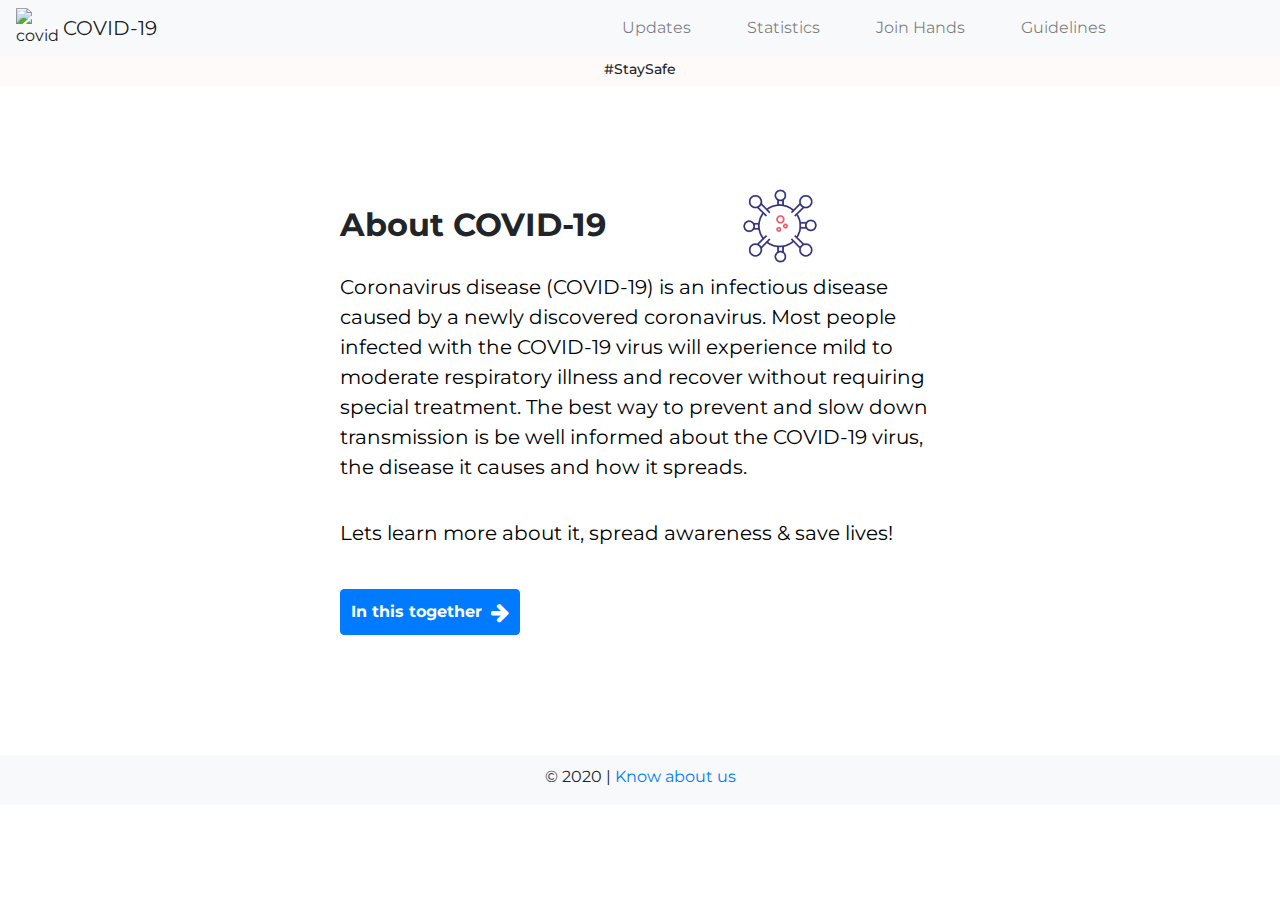
==== index.html @ dc42c117 "Update canonical url" ====
<!DOCTYPE html>
<html lang="en">

<head>
	<meta charset="UTF-8">
	<meta name="viewport" content="width=device-width, initial-scale=1.0">
	<meta http-equiv="X-UA-Compatible" content="ie=edge">
	<meta name="keywords" content=", coronavirus, pandemic, COVID'19, statistics, COVID news, covid desk india, 
		coronavirus latest news, Coronovirus news, coronavirus fears, Coronavirus outbreak, Coronavirus symptoms, 
		news, latest news">
	<meta name="description" content="The COVID-19 Guide and Helper website is a one-stop destination for all the recent updates,
	statistics related to the number of cases in India and Indian states and guidelines given by the WHO 
	to keep the people informed and safe. The website also has a help station which allows you to post 
	help requests on it. The users can view the request of their city and can come to rescue other people 
	who need resources or any kind of help. This way, we all can help to control the spread of the virus 
	by making informed decisions.">
	<meta name="author" content="Nikhil Singh, Shreya Maheshwari">
	<!-- For Facebook -->
	<meta property="og:type" content="Covid desk India">
	<meta property="og:title" content="Covid desk India">
	<meta property="og:description" content="The COVID-19 Guide and Helper website is a one-stop destination for all the recent updates,
	 statistics related to the number of cases in India and Indian states and guidelines given by the WHO 
	 to keep the people informed and safe. The website also has a help station which allows you to post 
	 help requests on it. The users can view the request of their city and can come to rescue other people 
	 who need resources or any kind of help. This way, we all can help to control the spread of the virus 
	 by making informed decisions.">
	<!-- <meta property="og:image" content="images/fb-og- image" /> Facebook poster to be added-->
	<meta property="og:url" content="https://www.coviddesk.in/">
	<meta property="og:site_name" content="covid desk">
	<!-- For Twitter -->
	<meta name="twitter:card" content="covid desk India">
	<meta name="twitter:title" content="Covid desk India">
	<meta name="twitter:description" content="The COVID-19 Guide and Helper website is a one-stop destination for all the recent updates,
	statistics related to the number of cases in India and Indian states and guidelines given by the WHO 
	to keep the people informed and safe. The website also has a help station which allows you to post 
	help requests on it. The users can view the request of their city and can come to rescue other people 
	who need resources or any kind of help. This way, we all can help to control the spread of the virus 
	by making informed decisions.">
	<meta name="twitter:creator" content="@nikhils_4">
	<meta name="twitter:creator" content="@ShreyaM51620135">
	<meta name="twitter:image" content="https://www.coviddesk.in/assets/covid-logo.png">
	<link rel="canonical" href="https://coviddesk.in/">
	<link rel="stylesheet" href="https://stackpath.bootstrapcdn.com/bootstrap/4.4.1/css/bootstrap.min.css"
		integrity="sha384-Vkoo8x4CGsO3+Hhxv8T/Q5PaXtkKtu6ug5TOeNV6gBiFeWPGFN9MuhOf23Q9Ifjh" crossorigin="anonymous">
	<!-- Global site tag (gtag.js) - Google Analytics -->
	<script async src="https://www.googletagmanager.com/gtag/js?id=UA-164943211-1"></script>
	<script>
		window.dataLayer = window.dataLayer || [];
		function gtag() { dataLayer.push(arguments); }
		gtag('js', new Date());

		gtag('config', 'UA-164943211-1');
	</script>
	<!-- Favicon -->
	<link rel="apple-touch-icon" sizes="180x180" href="./assets/favicon_io/apple-touch-icon.png">
	<link rel="icon" type="image/png" sizes="32x32" href="./assets/favicon_io/favicon-32x32.png">
	<link rel="icon" type="image/png" sizes="16x16" href="./assets/favicon_io/favicon-16x16.png">
	<link rel="manifest" href="./assets/favicon_io/site.webmanifest">
	<!-- Google site verification -->
	<meta name="google-site-verification" content="6rYSlJLD1rddeYJFqwfzLU1IfY3eOsx5KHUBSLfNZUs" />
	
	<!-- Font Awesome -->
	<link rel="stylesheet" href="https://stackpath.bootstrapcdn.com/font-awesome/4.7.0/css/font-awesome.min.css"
		integrity="sha384-wvfXpqpZZVQGK6TAh5PVlGOfQNHSoD2xbE+QkPxCAFlNEevoEH3Sl0sibVcOQVnN" crossorigin="anonymous">

	<link rel="stylesheet" href="https://stackpath.bootstrapcdn.com/bootstrap/4.4.1/css/bootstrap.min.css"
		integrity="sha384-Vkoo8x4CGsO3+Hhxv8T/Q5PaXtkKtu6ug5TOeNV6gBiFeWPGFN9MuhOf23Q9Ifjh" crossorigin="anonymous">
	<!--Google fonts  -->
	<link href="https://fonts.googleapis.com/css?family=Montserrat&display=swap" rel="stylesheet">
	<link rel="stylesheet" href="./css/index.css">
	<title>COVID DESK | HOME</title>

</head>

<body class="home-bg">

	<div class="container-fluid">
		<div class="row">
			<div class="col-12" id="preloader">
			</div>
		</div>
	</div>
	<nav class="navbar navbar-expand-lg sticky-top navbar-light bg-light">
		<img src="assets/covid-logo.PNG" alt="covid-logo" style="width: 42px; height:40px;">
		<a class="navbar-brand" href="index.html" style="padding-left:5px;">COVID-19</a>
		<button class="navbar-toggler" type="button" data-toggle="collapse" data-target="#navbarSupportedContent"
			aria-controls="navbarSupportedContent" aria-expanded="false" aria-label="Toggle navigation">
			<span class="navbar-toggler-icon"></span>
		</button>

		<div class="collapse navbar-collapse" id="navbarSupportedContent">
			<ul class="navbar-nav ml-auto">
				<li class="nav-item" style="padding-left : 20px; padding-right : 20px">
					<a class="nav-link" href="./updates.html">Updates</a>
				</li>
				<li class="nav-item" style="padding-left : 20px; padding-right : 20px">
					<a class="nav-link" href="./statistics.html">Statistics</a>
				</li>
				<li class="nav-item" style="padding-left : 20px; padding-right : 20px;">
					<a class="nav-link" href="help.html">Join Hands</h6>
						</span></a>
				</li>
				<li class="nav-item" style="padding-left : 20px; padding-right : 150px;">
					<a class="nav-link" href="tips.html">Guidelines</a>
				</li>
			</ul>

		</div>
	</nav>
	<div class="col-12" style="background-color: #FFFAFA; height:30px; text-align: center;">
		<h6 style="font-size:14px; padding:5px 0px;" id="hashtag"></h6>
	</div>
	<div class="container-fluid" id="cover">
		<div class="row">
			<div class="col-lg-3 col-12"></div>
			<div class="col-lg-6 col-12" style="padding : 20px">
				<img id="covid" src="./assets/covid.png"
					style="position: absolute; height : 80px; transform: translate(400px, -20px);">
				<h2><strong>About COVID-19</strong></h2>
				<!-- About COVID -->
				<p>
					Coronavirus disease (COVID-19) is an infectious disease caused by a newly discovered
					coronavirus. Most
					people infected with the COVID-19 virus will experience mild to moderate respiratory illness and
					recover
					without requiring special treatment. The best way to prevent and slow down transmission is be well
					informed
					about
					the
					COVID-19 virus, the disease it causes and how it spreads.
				</p>
				<p>
					Lets learn more about it, spread awareness & save lives!
				</p>
				<a href="updates.html">
					<button class="btn btn-primary" style="padding:10px; margin-top : 25px"><strong
							style="padding-right:5px;">In this together</strong>
						<span><i class="fa fa-arrow-right fa-lg" aria-hidden="true"></i></span></button>
				</a>
			</div>
			<div class="col-lg-3 col-12"></div>
		</div>
	</div>


	<!-- Footer -->
	<footer>
		<div style="padding:10px 0px; margin-top : 100px">
			&copy; 2020 | <a href="about.html" style="text-decoration: none;">Know about us</a>
		</div>
	</footer>


	<script src="https://code.jquery.com/jquery-3.4.1.slim.min.js"
		integrity="sha384-J6qa4849blE2+poT4WnyKhv5vZF5SrPo0iEjwBvKU7imGFAV0wwj1yYfoRSJoZ+n"
		crossorigin="anonymous"></script>
	<script src="https://cdn.jsdelivr.net/npm/popper.js@1.16.0/dist/umd/popper.min.js"
		integrity="sha384-Q6E9RHvbIyZFJoft+2mJbHaEWldlvI9IOYy5n3zV9zzTtmI3UksdQRVvoxMfooAo"
		crossorigin="anonymous"></script>
	<script src="https://stackpath.bootstrapcdn.com/bootstrap/4.4.1/js/bootstrap.min.js"
		integrity="sha384-wfSDF2E50Y2D1uUdj0O3uMBJnjuUD4Ih7YwaYd1iqfktj0Uod8GCExl3Og8ifwB6"
		crossorigin="anonymous"></script>

	<script src="./js/index.js"></script>
	<script type="text/javascript" src="//s7.addthis.com/js/300/addthis_widget.js#pubid=ra-5eaa39ffd8f51fb5"></script>

</body>

</html>
---- css/index.css ----
body {
	font-family: 'Montserrat', sans-serif;
}
#preloader {
	position: fixed;
	height : 100vh;
	z-index : 100;
	text-align: center;
	background: white url('../assets/preloader-md.gif') center center no-repeat;
}
p {
    padding-top:20px;
    font-size: 20px;
    color:black;
    text-justify: inter-word;
}

html {
    scroll-behavior: smooth;
}

button{
    background-color: white;
    border:1px solid black;
    border-radius: 4px;
}

.navbar-light .navbar-toggler {
	border : none;
	outline : none
}

@media only screen and (max-width: 900px) {
	#covid {
		display: none;
	}
	#cover{
		margin-top: 50px;
	}
}
@media only screen and (min-width: 900px) {
	#covid{
		display: block;
	}
	#cover{
		margin-top: 100px;
	}
}

footer {
	width: 100%;
	background-color:#f8f9fa;
	text-align: center;
	height:50px;
}
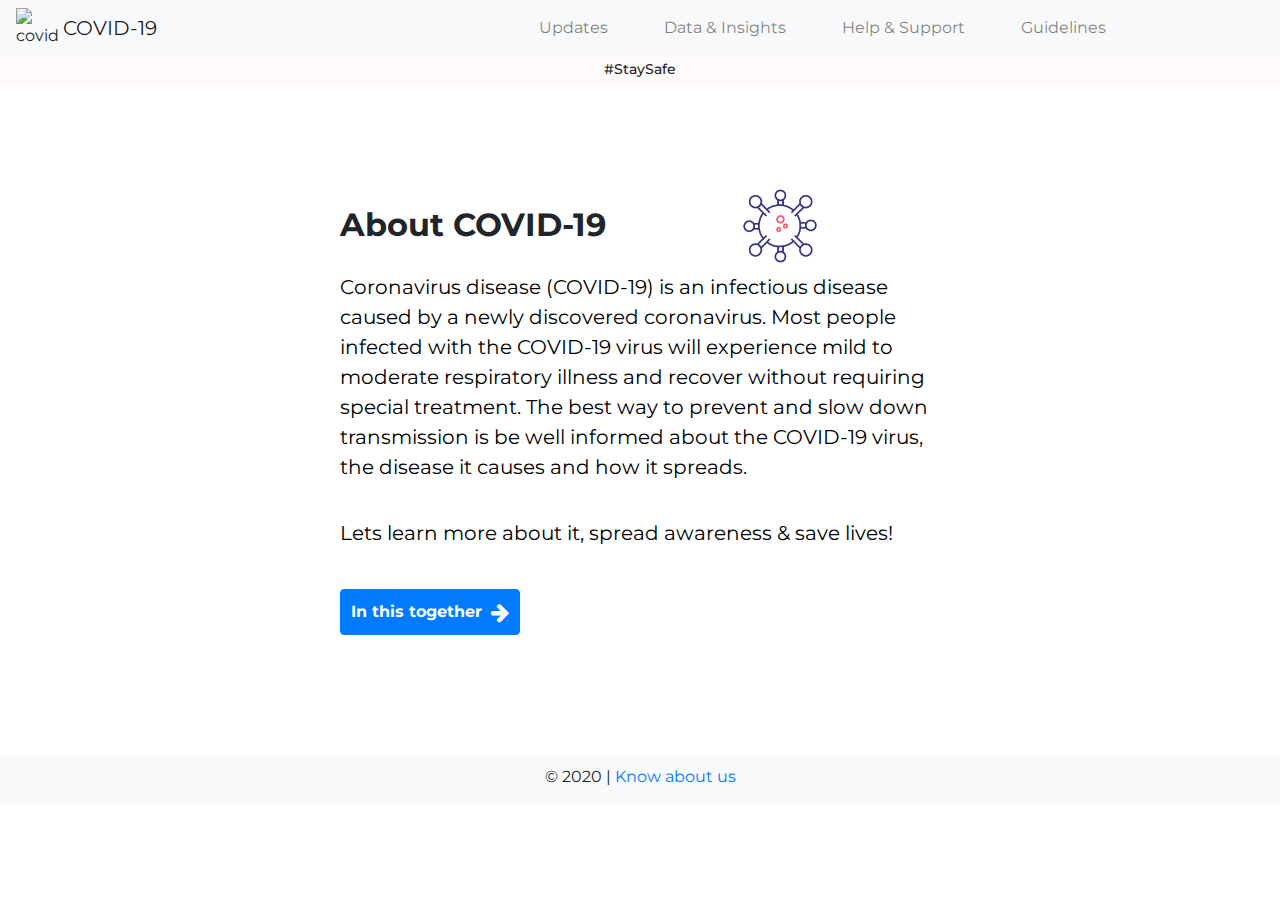
==== commit 0050f6e6: "Update voice support" ====
--- a/index.html
+++ b/index.html
@@ -24,7 +24,7 @@
 	 help requests on it. The users can view the request of their city and can come to rescue other people 
 	 who need resources or any kind of help. This way, we all can help to control the spread of the virus 
 	 by making informed decisions.">
-	<!-- <meta property="og:image" content="images/fb-og- image" /> Facebook poster to be added-->
+	<meta property="og:image" content="https://www.coviddesk.in/assets/covid-logo.png">
 	<meta property="og:url" content="https://www.coviddesk.in/">
 	<meta property="og:site_name" content="covid desk">
 	<!-- For Twitter -->
@@ -58,7 +58,6 @@
 	<link rel="manifest" href="./assets/favicon_io/site.webmanifest">
 	<!-- Google site verification -->
 	<meta name="google-site-verification" content="6rYSlJLD1rddeYJFqwfzLU1IfY3eOsx5KHUBSLfNZUs" />
-	
 	<!-- Font Awesome -->
 	<link rel="stylesheet" href="https://stackpath.bootstrapcdn.com/font-awesome/4.7.0/css/font-awesome.min.css"
 		integrity="sha384-wvfXpqpZZVQGK6TAh5PVlGOfQNHSoD2xbE+QkPxCAFlNEevoEH3Sl0sibVcOQVnN" crossorigin="anonymous">
@@ -94,10 +93,10 @@
 					<a class="nav-link" href="./updates.html">Updates</a>
 				</li>
 				<li class="nav-item" style="padding-left : 20px; padding-right : 20px">
-					<a class="nav-link" href="./statistics.html">Statistics</a>
+					<a class="nav-link" href="./statistics.html">Data & Insights</a>
 				</li>
 				<li class="nav-item" style="padding-left : 20px; padding-right : 20px;">
-					<a class="nav-link" href="help.html">Join Hands</h6>
+					<a class="nav-link" href="help.html">Help & Support</h6>
 						</span></a>
 				</li>
 				<li class="nav-item" style="padding-left : 20px; padding-right : 150px;">
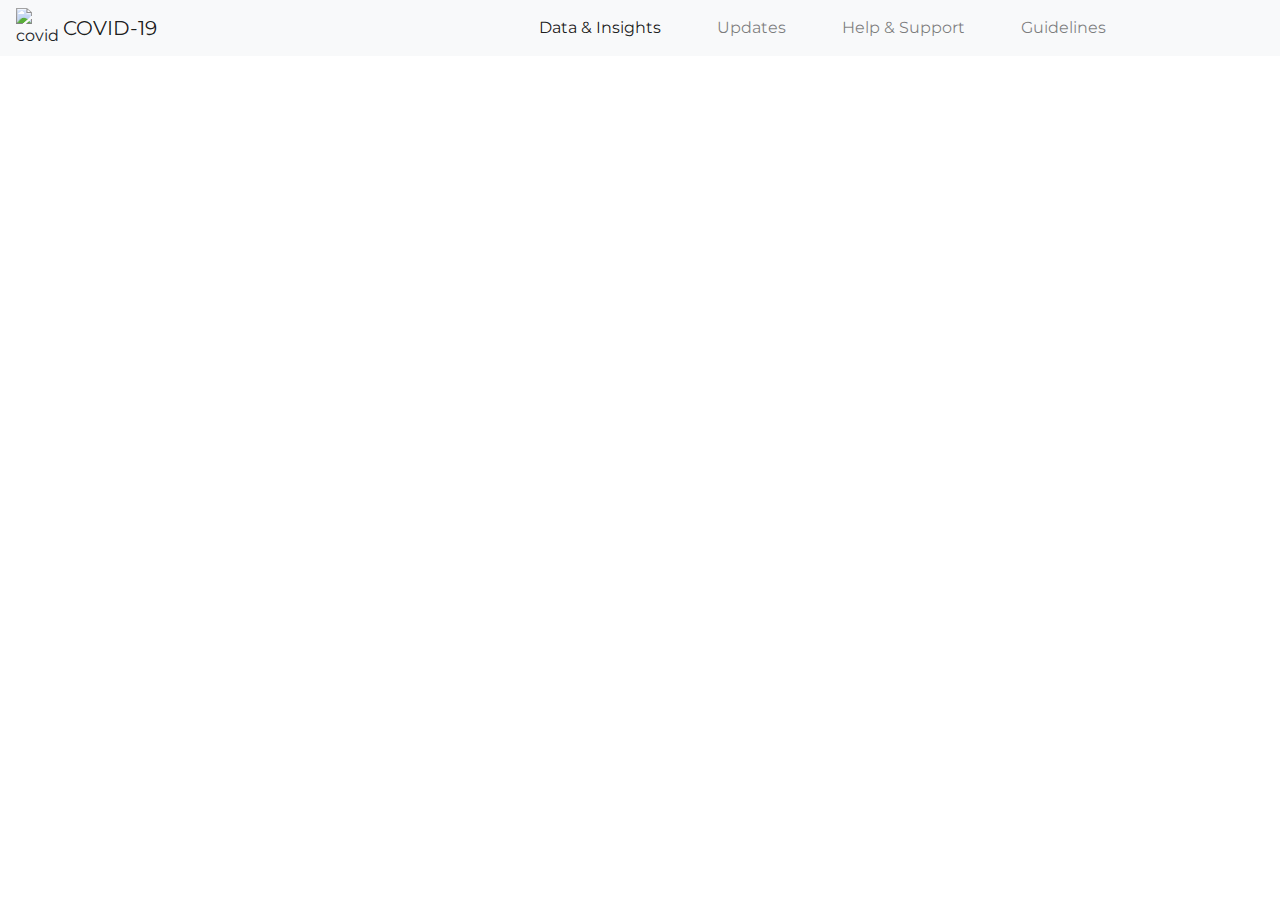
==== commit 4cf1b53e: "Design change" ====
--- a/index.html
+++ b/index.html
@@ -51,34 +51,39 @@
 
 		gtag('config', 'UA-164943211-1');
 	</script>
+	
+	<meta name="google-site-verification" content="6rYSlJLD1rddeYJFqwfzLU1IfY3eOsx5KHUBSLfNZUs" />
+
+	<link rel="stylesheet" href="https://stackpath.bootstrapcdn.com/bootstrap/4.4.1/css/bootstrap.min.css"
+		integrity="sha384-Vkoo8x4CGsO3+Hhxv8T/Q5PaXtkKtu6ug5TOeNV6gBiFeWPGFN9MuhOf23Q9Ifjh" crossorigin="anonymous">
+	<!--Google fonts  -->
+	<link href="https://fonts.googleapis.com/css?family=Montserrat&display=swap" rel="stylesheet">
+	<link rel="stylesheet" href="./css/statistics.css">
+
 	<!-- Favicon -->
 	<link rel="apple-touch-icon" sizes="180x180" href="./assets/favicon_io/apple-touch-icon.png">
 	<link rel="icon" type="image/png" sizes="32x32" href="./assets/favicon_io/favicon-32x32.png">
 	<link rel="icon" type="image/png" sizes="16x16" href="./assets/favicon_io/favicon-16x16.png">
 	<link rel="manifest" href="./assets/favicon_io/site.webmanifest">
+
 	<!-- Google site verification -->
 	<meta name="google-site-verification" content="6rYSlJLD1rddeYJFqwfzLU1IfY3eOsx5KHUBSLfNZUs" />
-	<!-- Font Awesome -->
-	<link rel="stylesheet" href="https://stackpath.bootstrapcdn.com/font-awesome/4.7.0/css/font-awesome.min.css"
-		integrity="sha384-wvfXpqpZZVQGK6TAh5PVlGOfQNHSoD2xbE+QkPxCAFlNEevoEH3Sl0sibVcOQVnN" crossorigin="anonymous">
-
-	<link rel="stylesheet" href="https://stackpath.bootstrapcdn.com/bootstrap/4.4.1/css/bootstrap.min.css"
-		integrity="sha384-Vkoo8x4CGsO3+Hhxv8T/Q5PaXtkKtu6ug5TOeNV6gBiFeWPGFN9MuhOf23Q9Ifjh" crossorigin="anonymous">
-	<!--Google fonts  -->
-	<link href="https://fonts.googleapis.com/css?family=Montserrat&display=swap" rel="stylesheet">
-	<link rel="stylesheet" href="./css/index.css">
-	<title>COVID DESK | HOME</title>
-
+	<link rel="prefetch" href="./css/voice.css">
+	<script rel="prefetch" src="https://demo.slanglabs.in/utils/dist/covid19-india-voice-assistant.js" charset="utf-8"></script>
+
+	<title>COVID DESK | STATS</title>
 </head>
 
-<body class="home-bg">
+<body>
 
 	<div class="container-fluid">
 		<div class="row">
 			<div class="col-12" id="preloader">
+
 			</div>
 		</div>
 	</div>
+
 	<nav class="navbar navbar-expand-lg sticky-top navbar-light bg-light">
 		<img src="assets/covid-logo.PNG" alt="covid-logo" style="width: 42px; height:40px;">
 		<a class="navbar-brand" href="index.html" style="padding-left:5px;">COVID-19</a>
@@ -89,15 +94,14 @@
 
 		<div class="collapse navbar-collapse" id="navbarSupportedContent">
 			<ul class="navbar-nav ml-auto">
+				<li class="nav-item active" style="padding-left : 20px; padding-right : 20px">
+					<a class="nav-link" href="index.html">Data & Insights</a>
+				</li>
 				<li class="nav-item" style="padding-left : 20px; padding-right : 20px">
 					<a class="nav-link" href="./updates.html">Updates</a>
 				</li>
 				<li class="nav-item" style="padding-left : 20px; padding-right : 20px">
-					<a class="nav-link" href="./statistics.html">Data & Insights</a>
-				</li>
-				<li class="nav-item" style="padding-left : 20px; padding-right : 20px;">
-					<a class="nav-link" href="help.html">Help & Support</h6>
-						</span></a>
+					<a class="nav-link" href="./help.html">Help & Support</a>
 				</li>
 				<li class="nav-item" style="padding-left : 20px; padding-right : 150px;">
 					<a class="nav-link" href="tips.html">Guidelines</a>
@@ -106,49 +110,97 @@
 
 		</div>
 	</nav>
-	<div class="col-12" style="background-color: #FFFAFA; height:30px; text-align: center;">
-		<h6 style="font-size:14px; padding:5px 0px;" id="hashtag"></h6>
+	<div class="container-fluid" style="margin-bottom : 100px">
+		<div class="row" style="text-align: center;">
+			<!-- HashTags and Quotes -->
+			<div class="col-12" style="background-color: #FFFAFA; height:30px;">
+				<h6 style="font-size:14px; padding:5px 0px;" id="hashtag"></h6>
+			</div>
+			<div class="col-12" style="padding-top: 50px;">
+				<h2>Data & Insights</h2>
+			</div>
+		</div>
+		<div class="row" style="text-align : center; padding-top : 50px">
+			<div class="col-3" id="cover-c">
+				<div class="card-cover">
+					<div class="col-12 title-count" id="c">
+						Confirmed
+					</div>
+					<div class="col-12 count">
+						<span id="count-confirmed"></span><sup class="inc-section">&#8593;<span
+								id="inc-confirmed"></span></sup>
+					</div>
+				</div>
+			</div>
+			<div class="col-3" id="cover-a">
+				<div class="card-cover">
+					<div class="col-12 title-count" id="a">
+						Active
+					</div>
+					<div class="col-12 count">
+						<span id="count-active"></span>
+					</div>
+				</div>
+			</div>
+			<div class="col-3" id="cover-r">
+				<div class="card-cover">
+					<div class="col-12 title-count" id="r">
+						Recovered
+					</div>
+					<div class="col-12 count">
+						<span id="count-recovered"></span><sup class="inc-section">&#8593;<span
+								id="inc-recovered"></span></sup>
+					</div>
+				</div>
+			</div>
+			<div class="col-3" id="cover-d">
+				<div class="card-cover">
+					<div class="col-12 title-count" id="d">
+						Deceased
+					</div>
+					<div class="col-12 count">
+						<span id="count-deceased"></span><sup class="inc-section">&#8593;<span
+								id="inc-deceased"></span></sup>
+					</div>
+				</div>
+			</div>
+		</div>
+
+		<div class="row">
+			<div class="col-12 text-muted" style="text-align: center; margin-top : 20px">
+				Last update time : <span id="update-time"></span>
+			</div>
+		</div>
+
+
+		<div class="row" style="margin-top : 50px">
+			<div class="col-lg-2"></div>
+			<div class="col-12 col-lg-8 table-responsive">
+				<table class="table">
+					<thead class="thead-light">
+						<tr>
+							<th scope="col" id="ts">State</th>
+							<th scope="col" id="tc">Confirmed</th>
+							<th scope="col" id="ta">Active</th>
+							<th scope="col" id="tr">Recovered</th>
+							<th scope="col" id="td">Deceased</th>
+						</tr>
+					</thead>
+					<tbody id="table-data">
+					</tbody>
+				</table>
+			</div>
+			<div class="col-lg-2">
+			</div>
+		</div>
 	</div>
-	<div class="container-fluid" id="cover">
-		<div class="row">
-			<div class="col-lg-3 col-12"></div>
-			<div class="col-lg-6 col-12" style="padding : 20px">
-				<img id="covid" src="./assets/covid.png"
-					style="position: absolute; height : 80px; transform: translate(400px, -20px);">
-				<h2><strong>About COVID-19</strong></h2>
-				<!-- About COVID -->
-				<p>
-					Coronavirus disease (COVID-19) is an infectious disease caused by a newly discovered
-					coronavirus. Most
-					people infected with the COVID-19 virus will experience mild to moderate respiratory illness and
-					recover
-					without requiring special treatment. The best way to prevent and slow down transmission is be well
-					informed
-					about
-					the
-					COVID-19 virus, the disease it causes and how it spreads.
-				</p>
-				<p>
-					Lets learn more about it, spread awareness & save lives!
-				</p>
-				<a href="updates.html">
-					<button class="btn btn-primary" style="padding:10px; margin-top : 25px"><strong
-							style="padding-right:5px;">In this together</strong>
-						<span><i class="fa fa-arrow-right fa-lg" aria-hidden="true"></i></span></button>
-				</a>
-			</div>
-			<div class="col-lg-3 col-12"></div>
-		</div>
-	</div>
-
 
 	<!-- Footer -->
 	<footer>
-		<div style="padding:10px 0px; margin-top : 100px">
+		<div style="padding:10px 0px;">
 			&copy; 2020 | <a href="about.html" style="text-decoration: none;">Know about us</a>
 		</div>
 	</footer>
-
 
 	<script src="https://code.jquery.com/jquery-3.4.1.slim.min.js"
 		integrity="sha384-J6qa4849blE2+poT4WnyKhv5vZF5SrPo0iEjwBvKU7imGFAV0wwj1yYfoRSJoZ+n"
@@ -159,9 +211,8 @@
 	<script src="https://stackpath.bootstrapcdn.com/bootstrap/4.4.1/js/bootstrap.min.js"
 		integrity="sha384-wfSDF2E50Y2D1uUdj0O3uMBJnjuUD4Ih7YwaYd1iqfktj0Uod8GCExl3Og8ifwB6"
 		crossorigin="anonymous"></script>
-
-	<script src="./js/index.js"></script>
 	<script type="text/javascript" src="//s7.addthis.com/js/300/addthis_widget.js#pubid=ra-5eaa39ffd8f51fb5"></script>
+	<script src="./js/statistics.js"></script>
 
 </body>
 
--- a/css/statistics.css
+++ b/css/statistics.css
@@ -0,0 +1,72 @@
+body {
+	font-family: 'Montserrat', sans-serif;
+}
+#preloader {
+	position: fixed;
+	height : 100vh;
+	z-index : 100;
+	text-align: center;
+	background: white url('./assets/preloader-md.gif') center center no-repeat;
+}
+
+#cover-c{
+	color: #FF073A;
+}
+#cover-a{
+	color: #007bff
+}
+#cover-r{
+	color: #28a745
+}
+#cover-d{
+	color: #6c757d
+}
+footer {
+	width: 100%;
+	background-color:#f8f9fa;
+	text-align: center;
+	height:50px;
+}
+@media only screen and (min-width: 900px) {
+	.count {
+		padding-top : 10px; 
+		padding-bottom : 10px; 
+		font-weight: 600; 
+		font-size: 24px;
+	}
+	
+	.title-count {
+		font-weight: 600; 
+		padding-top : 10px; 
+		padding-bottom : 10px
+	}
+
+	.inc-section {
+		font-size: 14px;
+	}
+}
+
+@media only screen and (max-width: 900px) {
+	.count {
+		padding-top : 10px; 
+		padding-bottom : 10px; 
+		font-weight: 600; 
+		font-size: 15px;
+	}
+	
+	.title-count {
+		font-weight: 600; 
+		padding-top : 10px; 
+		padding-bottom : 10px;
+		font-size: 12px
+	}
+	.inc-section {
+		font-size: 10px;
+	}
+}
+
+
+.navbar-light .navbar-toggler {
+	border : none;
+	outline : none
+}--- a/css/voice.css
+++ b/css/voice.css
@@ -0,0 +1,48 @@
+#slang-button img {
+	max-width: 50%!important;
+	max-height: 50%!important
+}
+
+#slang-button {
+	border-radius: 50%;
+	padding: 15px;
+}
+
+
+#slang-surface select {
+	background-color: #fff;
+	color: #000;
+	font-family: Archia;
+	font-weight: 400
+}
+
+img[alt='Trigger Voice Assistant']{
+	transform: scale(3);
+}
+
+#slang-bars {
+	display: none!important
+}
+
+@media only screen and (max-width:600px) {
+	#slang-surface {
+		font-family: Archia;
+		font-weight: 100;
+		left: 0!important;
+		right: 0!important;
+		bottom: -.5rem!important;
+		border-radius: 0!important
+	}
+	#slang-surface div:last-child img:last-child {
+		height: .5rem!important
+	}
+	#slang-surface img:last-child {
+		margin-right: 1.2rem
+	}
+	#slang-surface {
+		min-width: 98vw!important;
+		margin: auto 0
+	}
+}
+
+/*# sourceMappingURL=/covid19-india-voice-assistant.css.map */